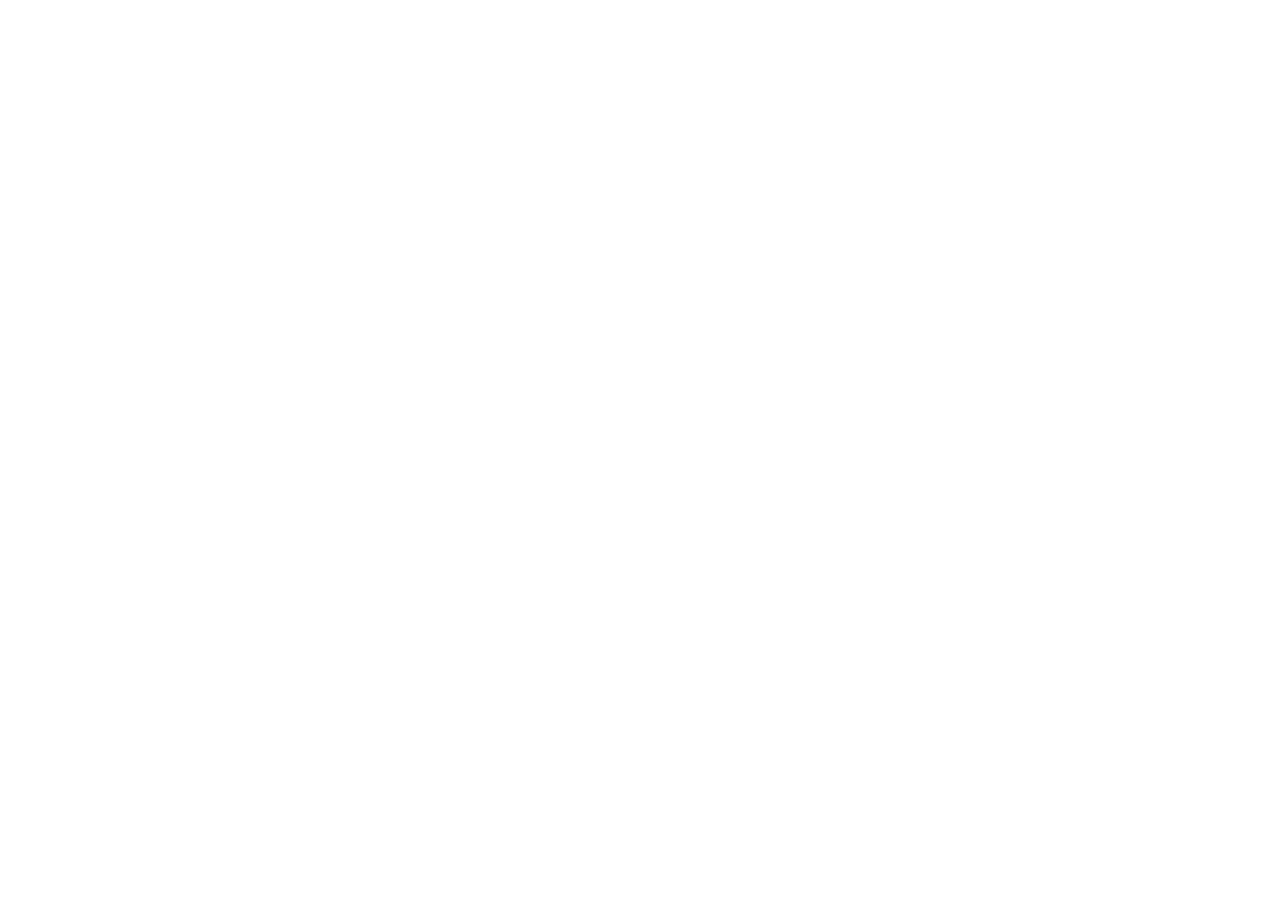
==== temp.html @ d92e23bc "jay sri ram" ====
<!DOCTYPE html>
<html lang="en">
<head>
    <meta charset="UTF-8">
    <meta http-equiv="X-UA-Compatible" content="IE=edge">
    <meta name="viewport" content="width=device-width, initial-scale=1.0">
    <title>temp page</title>

    <!-- favicon linking -->
    <link rel="shortcut icon" href="favicon.ico" type="image/png">

    <!-- Bootstarp + icons(all) linking -->
    <link rel="stylesheet" href="https://cdn.jsdelivr.net/npm/bootstrap@5.0.0/dist/css/bootstrap.min.css">
    <script src="https://cdn.jsdelivr.net/npm/bootstrap@5.0.0/dist/js/bootstrap.min.js"></script>
    <script src="https://cdn.jsdelivr.net/npm/@popperjs/core@2.9.1/dist/umd/popper.min.js"></script>
    <link rel="stylesheet" href="https://cdn.jsdelivr.net/npm/bootstrap-icons@1.7.2/font/bootstrap-icons.css">

    <!-- animated.css linking -->
    <link rel="stylesheet" href="https://cdnjs.cloudflare.com/ajax/libs/animate.css/4.1.1/animate.min.css">

    <!-- default css linking -->
    <link rel="stylesheet" href="css/fonts.css">
    <link rel="stylesheet" href="css/variables.css">
    <link rel="stylesheet" href="css/default.css">
    <link rel="stylesheet" href="css/loader.css">

    <!-- extra page css linking-->
</head>
<body>
    
    <!-- Bootstrap js linking -->
    <script src="https://cdn.jsdelivr.net/npm/bootstrap@5.0.0-beta1/dist/js/bootstrap.bundle.min.js"></script>

    <!-- default js linking -->
    <script src="js/loader.js"></script>
    
    <!-- extra page css linking -->
</body>
</html>
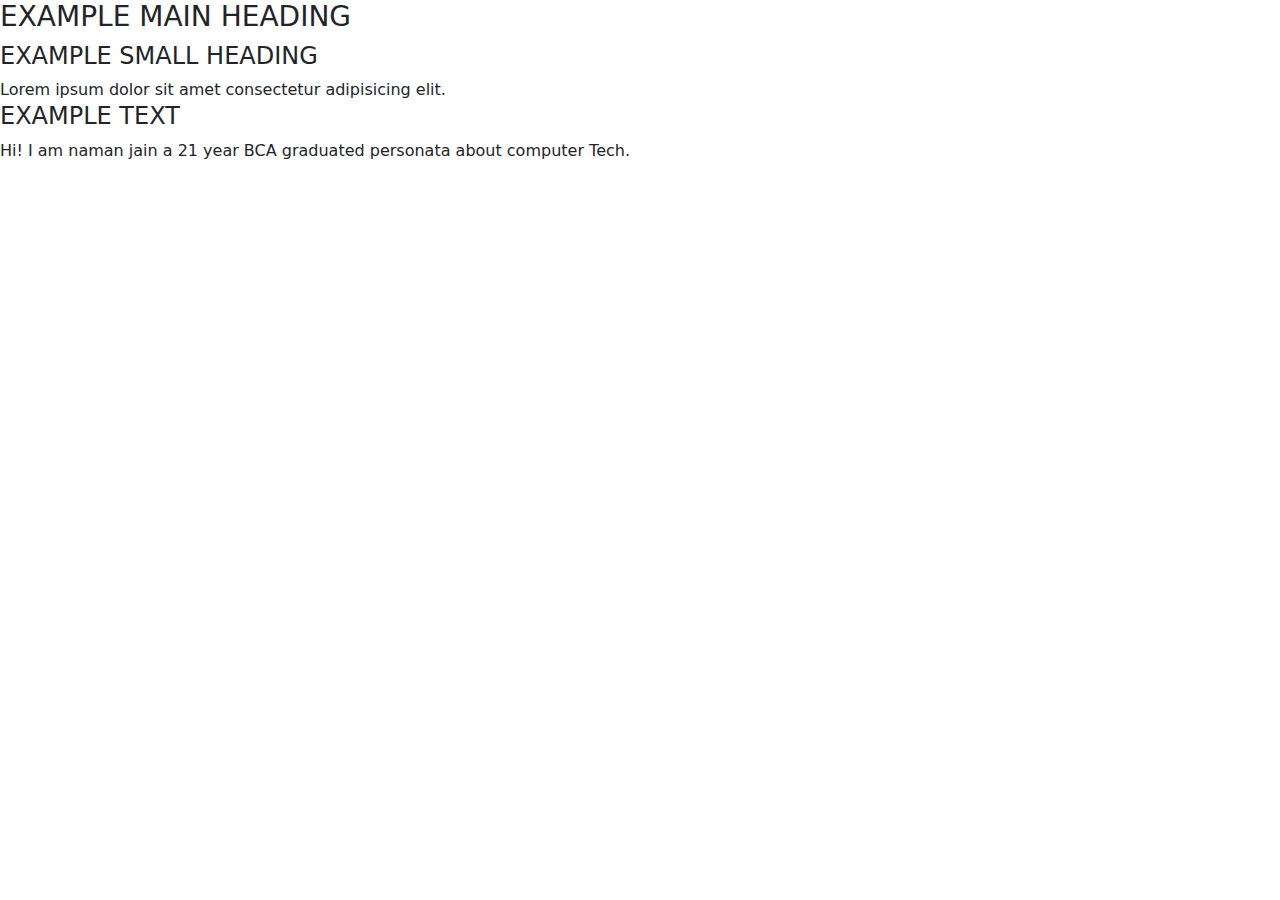
==== commit fbc05fbe: "theme color var made draft1" ====
--- a/temp.html
+++ b/temp.html
@@ -27,7 +27,30 @@
     <!-- extra page css linking-->
 </head>
 <body>
-    
+    <!-- Section heading design -->
+    <div class="head-txt">
+        <h3 class="h3">EXAMPLE MAIN HEADING</h3>
+    </div>
+
+    <!-- small heading design -->
+    <div class="btw-txt">
+        <h4 class="h4">EXAMPLE SMALL HEADING</h4>
+    </div>
+
+    <!-- normal text design -->
+    <div class="norm-txt">
+        <a>Lorem ipsum dolor sit amet consectetur adipisicing elit.</a>
+    </div>
+
+    <!-- box shadow design -->
+    <div class="shadow-box">
+        <div class="btw-txt">
+            <h4 class="h4">EXAMPLE TEXT</h4>
+        </div>
+        <div class="norm-txt">
+            <a>Hi! I am naman jain a 21 year BCA graduated personata about computer Tech.</a>
+        </div>
+    </div>
     <!-- Bootstrap js linking -->
     <script src="https://cdn.jsdelivr.net/npm/bootstrap@5.0.0-beta1/dist/js/bootstrap.bundle.min.js"></script>
 
--- a/css/fonts.css
+++ b/css/fonts.css
@@ -0,0 +1,8 @@
+/* font-family: 'Manrope';  Main font*/
+@import url('https://fonts.googleapis.com/css2?family=Manrope:wght@300;500&display=swap');
+@import url('https://fonts.googleapis.com/css2?family=Manrope:wght@700&display=swap');
+/* Manrope -300,500,700 */
+
+/* font-family: 'Grandstander', cursive; Desing Font */
+@import url('https://fonts.googleapis.com/css2?family=Grandstander&display=swap');
+/* Grandstander -400 */--- a/css/variables.css
+++ b/css/variables.css
@@ -0,0 +1,9 @@
+/* root theme change options (default) */
+
+:root {
+    --main-color: #beadfa;
+    --light-color: #D0BFFF;
+    --tolight-color: #dfccfb;
+    --comp-color: #FFF8C9;
+  } 
+
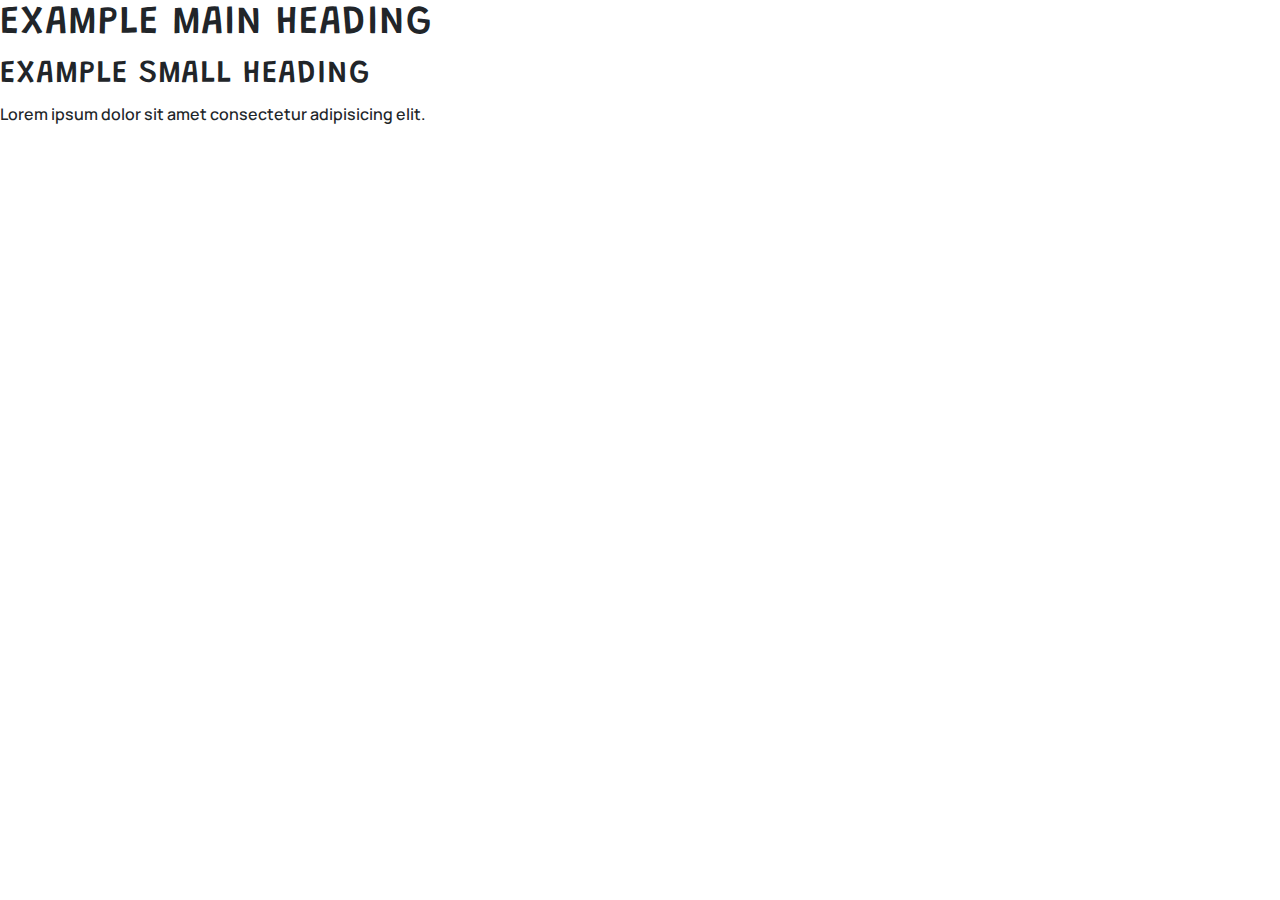
==== commit 6a672a3e: "default draft1 done" ====
--- a/temp.html
+++ b/temp.html
@@ -29,12 +29,12 @@
 <body>
     <!-- Section heading design -->
     <div class="head-txt">
-        <h3 class="h3">EXAMPLE MAIN HEADING</h3>
+        <h1>EXAMPLE MAIN HEADING</h1>
     </div>
 
     <!-- small heading design -->
     <div class="btw-txt">
-        <h4 class="h4">EXAMPLE SMALL HEADING</h4>
+        <h2>EXAMPLE SMALL HEADING</h2>
     </div>
 
     <!-- normal text design -->
@@ -42,15 +42,6 @@
         <a>Lorem ipsum dolor sit amet consectetur adipisicing elit.</a>
     </div>
 
-    <!-- box shadow design -->
-    <div class="shadow-box">
-        <div class="btw-txt">
-            <h4 class="h4">EXAMPLE TEXT</h4>
-        </div>
-        <div class="norm-txt">
-            <a>Hi! I am naman jain a 21 year BCA graduated personata about computer Tech.</a>
-        </div>
-    </div>
     <!-- Bootstrap js linking -->
     <script src="https://cdn.jsdelivr.net/npm/bootstrap@5.0.0-beta1/dist/js/bootstrap.bundle.min.js"></script>
 
--- a/css/fonts.css
+++ b/css/fonts.css
@@ -4,5 +4,5 @@
 /* Manrope -300,500,700 */
 
 /* font-family: 'Grandstander', cursive; Desing Font */
-@import url('https://fonts.googleapis.com/css2?family=Grandstander&display=swap');
+@import url('https://fonts.googleapis.com/css2?family=Grandstander:wght@800&display=swap');
 /* Grandstander -400 */--- a/css/default.css
+++ b/css/default.css
@@ -0,0 +1,56 @@
+/* text color class */
+.main-color {
+    color: var(--main-color);
+}
+.light-color {
+    color: var(--light-color);
+}
+.tolight-color {
+    color: var(--tolight-color);
+}
+.comp-color {
+    color: var(--comp-color);
+}
+.tran-color {
+    color: transparent;
+}
+/* background color class */
+
+/* heading text format class */
+
+.hd-txt-shad {
+    text-shadow: -1px 1px 2px rgba(128, 0, 0, 0.32);
+}
+
+.head-txt {
+    font-family: 'Grandstander', cursive;
+    letter-spacing: 1px;
+}
+.head-txt-brd {
+    font-family: 'Grandstander', cursive;
+    letter-spacing: 1px;
+    -webkit-text-stroke: 2px;
+    -webkit-text-fill-color: white;
+    -webkit-text-stroke-color: black;
+}
+
+/* btw text format */
+
+.btw-txt {
+    font-family: 'Grandstander', cursive;
+    letter-spacing: 1px;
+}
+.btw-txt-brd {
+    font-family: 'Grandstander', cursive;
+    letter-spacing: 1px;
+    -webkit-text-stroke: 1.5px;
+    -webkit-text-fill-color: white;
+    -webkit-text-stroke-color: black;
+}
+
+/* norm-txt default css */
+
+.norm-txt {
+    font-family: 'Manrope';
+    font-weight: 550 !important;
+}
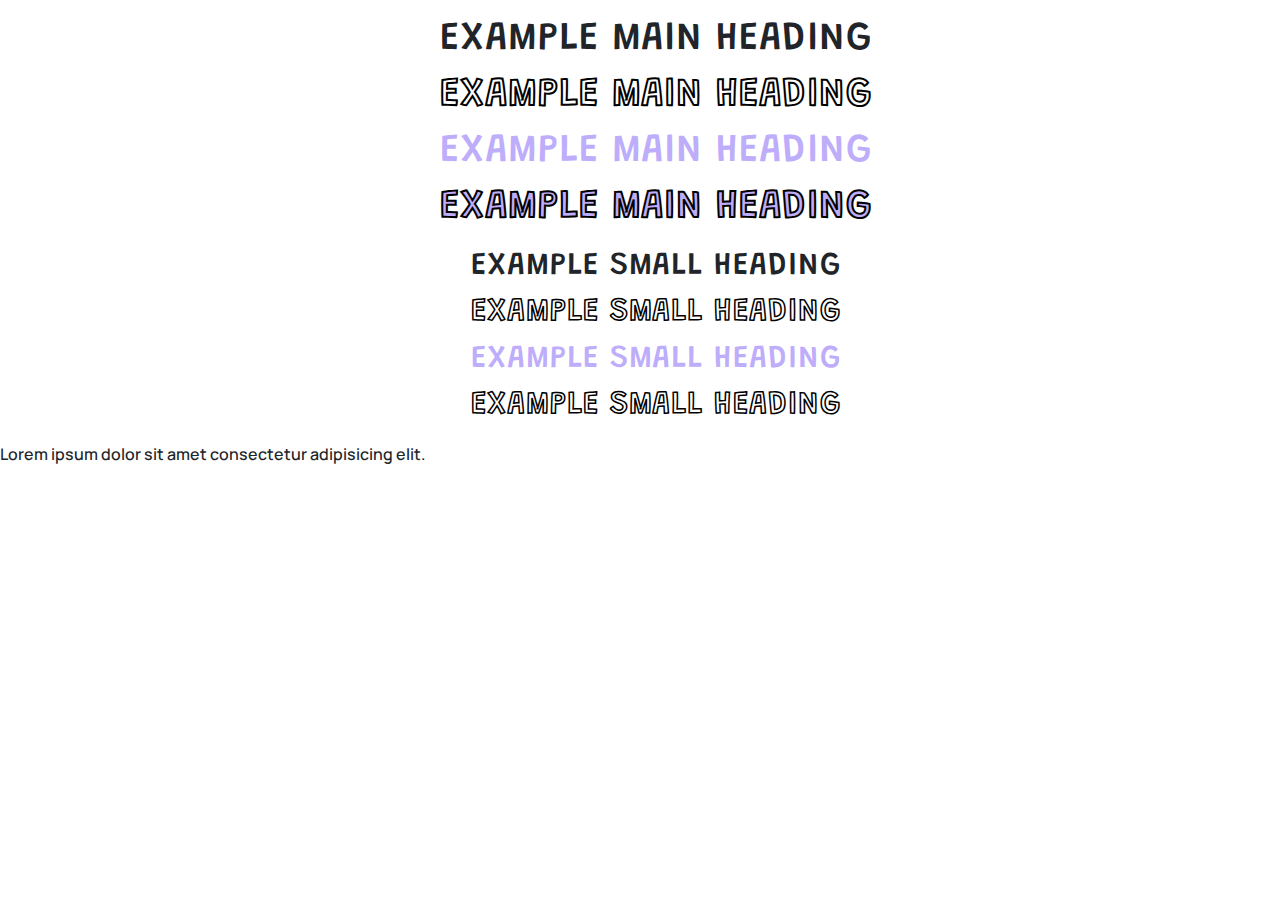
==== commit 4d56ffe3: "heading and normal tet design done" ====
--- a/temp.html
+++ b/temp.html
@@ -28,13 +28,38 @@
 </head>
 <body>
     <!-- Section heading design -->
-    <div class="head-txt">
-        <h1>EXAMPLE MAIN HEADING</h1>
+    <div class="container-fluid m-3 text-center">
+        <div class="head-txt">
+            <h1>EXAMPLE MAIN HEADING</h1>
+        </div>
+    
+        <div class="head-txt-brd tran-color">
+            <h1>EXAMPLE MAIN HEADING</h1>
+        </div>
+        <div class="head-txt main-color">
+            <h1>EXAMPLE MAIN HEADING</h1>
+        </div>
+        <div class="head-txt-brd main-color">
+            <h1>EXAMPLE MAIN HEADING</h1>
+        </div>
     </div>
 
     <!-- small heading design -->
-    <div class="btw-txt">
-        <h2>EXAMPLE SMALL HEADING</h2>
+    <div class="container-fluid m-3 text-center">
+        <div class="btw-txt">
+            <h2>EXAMPLE SMALL HEADING</h2>
+        </div>
+    
+        <div class="btw-txt-brd tran-color">
+            <h2>EXAMPLE SMALL HEADING</h2>
+        </div>
+        <div class="btw-txt main-color">
+            <h2>EXAMPLE SMALL HEADING</h2>
+        </div>
+        <div class="btw-txt-brd main-color">
+            <h2>EXAMPLE SMALL HEADING</h2>
+        </div>
+    
     </div>
 
     <!-- normal text design -->
--- a/css/default.css
+++ b/css/default.css
@@ -12,7 +12,7 @@
     color: var(--comp-color);
 }
 .tran-color {
-    color: transparent;
+    color: white;
 }
 /* background color class */
 
@@ -30,7 +30,6 @@
     font-family: 'Grandstander', cursive;
     letter-spacing: 1px;
     -webkit-text-stroke: 2px;
-    -webkit-text-fill-color: white;
     -webkit-text-stroke-color: black;
 }
 
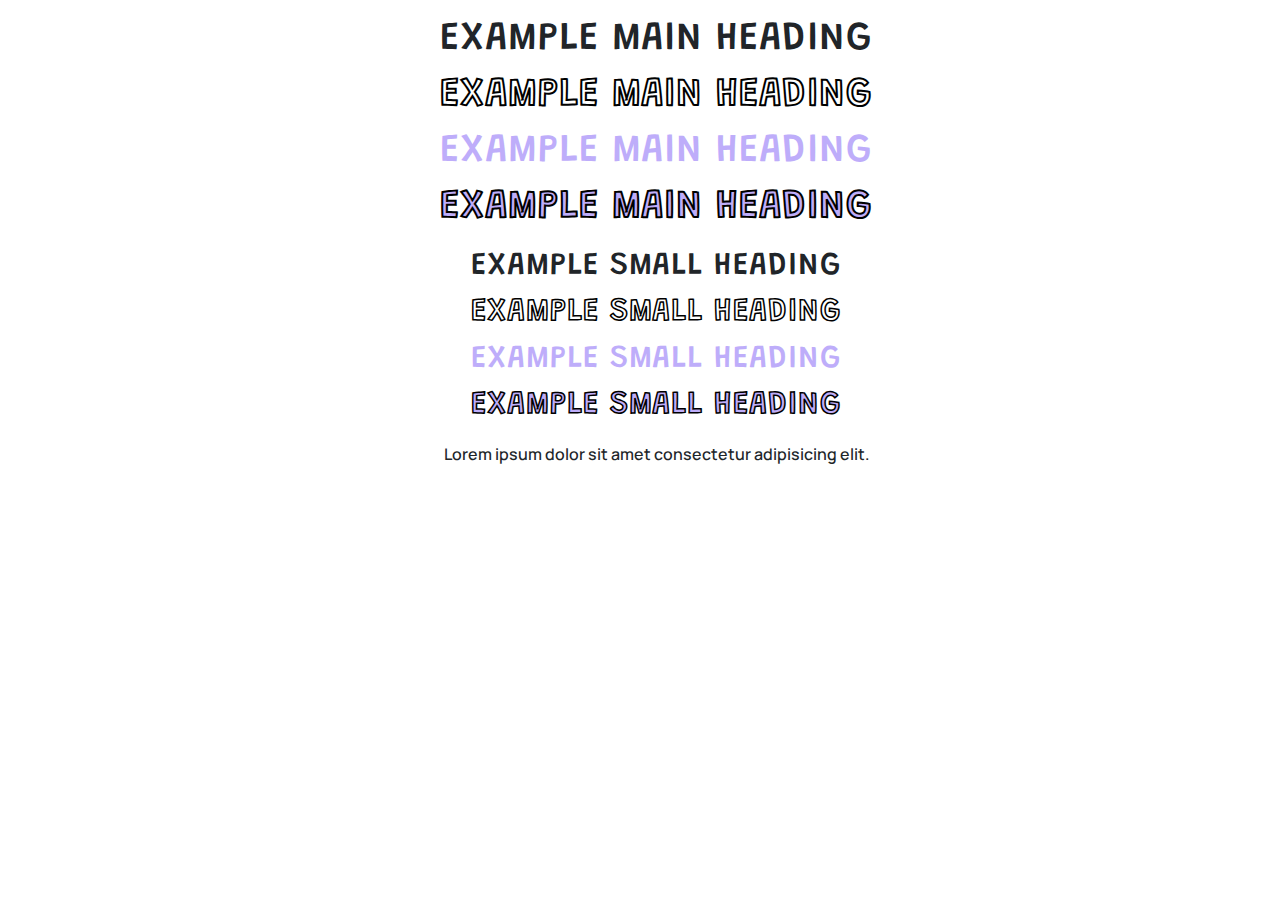
==== commit 5a74a81f: "text desinging complete" ====
--- a/temp.html
+++ b/temp.html
@@ -63,10 +63,12 @@
     </div>
 
     <!-- normal text design -->
-    <div class="norm-txt">
-        <a>Lorem ipsum dolor sit amet consectetur adipisicing elit.</a>
+    <div class="container-fluid m-3 text-center">
+        <div class="norm-txt">
+            <a>Lorem ipsum dolor sit amet consectetur adipisicing elit.</a>
+        </div>
     </div>
-
+    
     <!-- Bootstrap js linking -->
     <script src="https://cdn.jsdelivr.net/npm/bootstrap@5.0.0-beta1/dist/js/bootstrap.bundle.min.js"></script>
 
--- a/css/default.css
+++ b/css/default.css
@@ -43,7 +43,6 @@
     font-family: 'Grandstander', cursive;
     letter-spacing: 1px;
     -webkit-text-stroke: 1.5px;
-    -webkit-text-fill-color: white;
     -webkit-text-stroke-color: black;
 }
 
@@ -52,4 +51,4 @@
 .norm-txt {
     font-family: 'Manrope';
     font-weight: 550 !important;
-}
+}